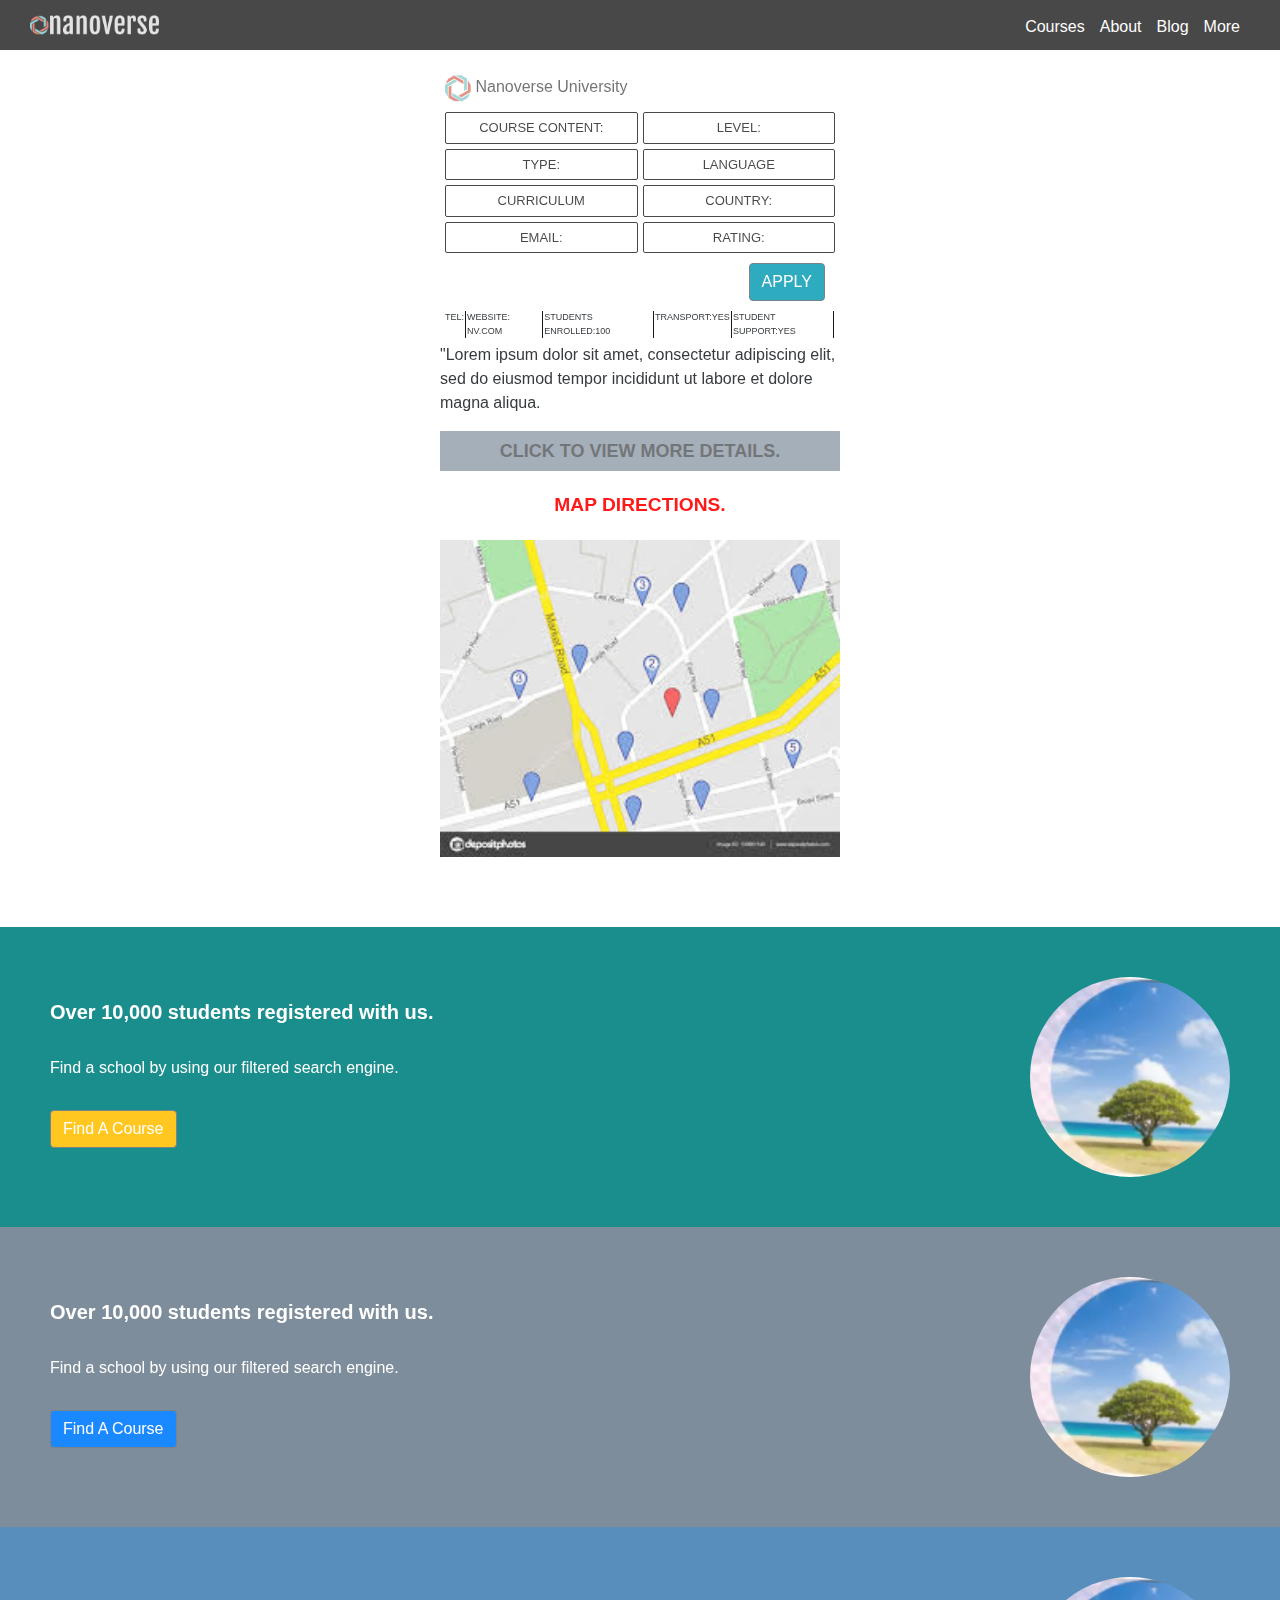
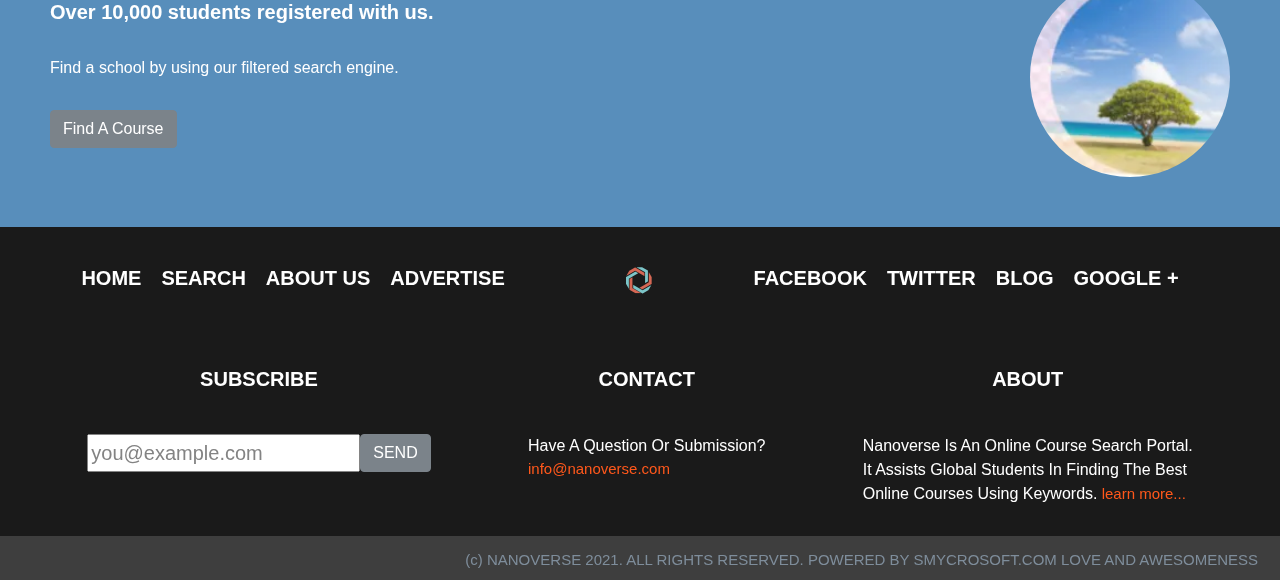
==== course.html @ cb603bc2 "COURSE PAGE: ADD Style & HTML to complete the feature" ====
<!DOCTYPE html>
<html lang="en">
  <head>
    <meta charset="utf-8" />
    <meta
      name="viewport"
      content="width=device-width, initial-scale=1, shrink-to-fit=no"
    />
    <title>Nanoverse</title>

    <link
      rel="stylesheet"
      href="https://stackpath.bootstrapcdn.com/bootstrap/4.4.1/css/bootstrap.min.css"
      integrity="sha384-Vkoo8x4CGsO3+Hhxv8T/Q5PaXtkKtu6ug5TOeNV6gBiFeWPGFN9MuhOf23Q9Ifjh"
      crossorigin="anonymous"
    />
    <link
      rel="stylesheet"
      href="https://use.fontawesome.com/releases/v5.15.1/css/all.css"
      integrity="sha384-vp86vTRFVJgpjF9jiIGPEEqYqlDwgyBgEF109VFjmqGmIY/Y4HV4d3Gp2irVfcrp"
      crossorigin="anonymous"
    />

    <link rel="stylesheet" type="text/css" href="assets/styles.css" />
    <link rel="stylesheet" type="text/css" href="assets/course.css" />

    <link rel="icon" type="image/png" sizes="32x32" href="favicon.png" />
  </head>

  <body>
    <nav>
      <div class="black-top-bar">
        <img alt="logo" class="site-logo" src="assets/image/site-logo.png" />
        <div class="nav-right">
          <div>Courses</div>
          <div>About</div>
          <div>Blog</div>
          <div>More</div>
        </div>
      </div>
    </nav>

    <main>
      <div class="spacer"></div>
      <section class="course-section">
        <h6 class="d-none">Course Card</h6>
        <div class="course-result-card">
          <div class="course-result-title">
            <img alt="logo" src="favicon.png" />
            <div>&nbsp;Nanoverse University</div>
          </div>
          <div class="course-grid">
            <div class="filters">COURSE CONTENT:</div>
            <div class="filters">LEVEL:</div>
            <div class="filters">TYPE:</div>
            <div class="filters">LANGUAGE</div>
            <div class="filters">CURRICULUM</div>
            <div class="filters">COUNTRY:</div>
            <div class="filters">EMAIL:</div>
            <div class="filters">RATING:</div>
          </div>
          <div class="apply-btn">
            <input
              class="btn btn-info btn-outline-secondary dropdown-toggle"
              type="button"
              value="APPLY"
            />
          </div>
          <div class="course-nav">
            <div class="course-nav-items">tel:</div>
            <div class="course-nav-items">website: nv.com</div>
            <div class="course-nav-items">students enrolled:100</div>
            <div class="course-nav-items">transport:yes</div>
            <div class="course-nav-items">student support:yes</div>
          </div>
        </div>
        <p>
          "Lorem ipsum dolor sit amet, consectetur adipiscing elit, sed do
          eiusmod tempor incididunt ut labore et dolore magna aliqua.
        </p>

        <div class="more-details">click to view more details.</div>
        <div class="map-title">map directions.</div>
        <img class="map-img" alt="map" src="assets/image/map-shot.jfif" alt="" />
      </section>
      <div class="spacer"></div>
    </main>

    <section class="upsell-section">
      <h6 class="d-none">upsell-section</h6>
      <!-- color strip 1 -->
      <div class="upsell-color-strips bg-color-teal">
        <div class="upsell-left-content">
          <div class="upsell-line-one">
            Over 10,000 students registered with us.
          </div>
          <div>Find a school by using our filtered search engine.</div>
          <div>
            <input
              class="btn btn-warning btn-outline-secondary dropdown-toggle"
              type="button"
              value="Find A Course"
            />
          </div>
        </div>
        <div class="upsell-image"></div>
      </div>
      <!-- color strip 2-->

      <div class="upsell-color-strips bg-color-slategray">
        <div class="upsell-left-content">
          <div class="upsell-line-one">
            Over 10,000 students registered with us.
          </div>
          <div>Find a school by using our filtered search engine.</div>
          <div>
            <input
              class="btn btn-primary btn-outline-secondary dropdown-toggle"
              type="button"
              value="Find A Course"
            />
          </div>
        </div>
        <div class="upsell-image"></div>
      </div>
      <!-- color strip 3 -->
      <div class="upsell-color-strips bg-color-steelblue">
        <div class="upsell-left-content">
          <div class="upsell-line-one">
            Over 10,000 students registered with us.
          </div>
          <div>Find a school by using our filtered search engine.</div>
          <div>
            <input
              class="btn btn-secondary btn-outline-secondary dropdown-toggle text-color-white"
              type="button"
              value="Find A Course"
            />
          </div>
        </div>
        <div class="upsell-image"></div>
      </div>
    </section>

    <section class="footer-nav">
      <h6 class="d-none">footer-nav</h6>
      <div class="footer-menu">
        <div class="footer-menu-left">
          <div>Home</div>
          <div>Search</div>
          <div>About Us</div>
          <div>Advertise</div>
        </div>
        <div class="footer-logo">
          <img src="favicon.png" alt="favicon" />
        </div>
        <div class="footer-menu-right">
          <div>Facebook</div>
          <div>Twitter</div>
          <div>Blog</div>
          <div>Google +</div>
        </div>
      </div>
    </section>

    <section class="footer-nav">
      <h6 class="d-none">footer-nav</h6>
      <div class="footer-funnel">
        <div class="footer-funnel-left">
          <div>subscribe</div>
          <!-- <div class="search-form"> -->
          <form action="#" class="home-subscribe">
            <div class="input-group input-group-preppend">
              <input type="text" placeholder="you@example.com" />
              <input
                class="btn btn-secondary btn-outline-secondary dropdown-toggle text-color-white"
                type="button"
                value="SEND"
              />
            </div>
          </form>
          <!-- </div> -->
        </div>
        <div class="footer-funnel-middle">
          <div>contact</div>
          <div>
            <div class="contact-font">Have a question or submission?</div>
            <div class="info-email">info@nanoverse.com</div>
          </div>
        </div>
        <div class="footer-funnel-right">
          <div>About</div>
          <div class="about-font">
            Nanoverse is an online course search portal. It assists global
            students in finding the best online courses using keywords.<span
              class="info-email"
            >
              Learn more...
            </span>
          </div>
        </div>
      </div>
    </section>

    <footer>
      <div class="footer-social">
        <a href="#"><i class="fab fa-facebook-square mr-2"></i></a>
        <a href="#"><i class="fab fa-twitter mr-2"></i></a>
        <a href="#"><i class="fab fa-instagram mr-2"></i></a>
        <a href="#"><i class="fab fa-tumblr mr-2"></i></a>
        <a href="#"><i class="fab fa-linkedin mr-2"></i></a>
      </div>
      <div class="footer-copyright">
        (c) NANOVERSE 2021. ALL RIGHTS RESERVED. POWERED BY SMYCROSOFT.COM LOVE
        AND AWESOMENESS
      </div>
    </footer>

    <!--   jQuery first, then Popper.js, then Bootstrap JS  -->
    <script
      src="https://code.jquery.com/jquery-3.4.1.slim.min.js"
      integrity="sha384-J6qa4849blE2+poT4WnyKhv5vZF5SrPo0iEjwBvKU7imGFAV0wwj1yYfoRSJoZ+n"
      crossorigin="anonymous"
    ></script>
    <script
      src="https://cdn.jsdelivr.net/npm/popper.js@1.16.0/dist/umd/popper.min.js"
      integrity="sha384-Q6E9RHvbIyZFJoft+2mJbHaEWldlvI9IOYy5n3zV9zzTtmI3UksdQRVvoxMfooAo"
      crossorigin="anonymous"
    ></script>
    <script
      src="https://stackpath.bootstrapcdn.com/bootstrap/4.4.1/js/bootstrap.min.js"
      integrity="sha384-wfSDF2E50Y2D1uUdj0O3uMBJnjuUD4Ih7YwaYd1iqfktj0Uod8GCExl3Og8ifwB6"
      crossorigin="anonymous"
    ></script>
  </body>
</html>
---- assets/styles.css ----
* {
  box-sizing: border-box;
}

a {
  text-decoration: none;
}

nav {
  margin-bottom: 10px;
  width: 100%;
  position: fixed;
  z-index: 99;
}

header {
  background-image: url(assets);
}

footer {
  height: auto;
  background: rgb(41, 41, 41);
  width: 100%;
  justify-content: space-between;
  display: flex;
  align-items: baseline;
}

.footer-social {
  font-size: 20px;
  margin: 7px;
  padding-left: 15px;
  text-decoration: none;
}

.footer-social > a {
  color: grey;
}

.footer-copyright {
  margin: 7px;
  color: slategrey;
  font-size: 15px;
  padding-right: 15px;
}

.footer-nav {
  height: auto;
  background: black;
  width: 100%;
}

.footer-menu,
.footer-funnel {
  justify-content: space-evenly;
  display: flex;
  align-items: baseline;
  color: white;
  padding: 10px;
}

.footer-logo {
  margin: 10px;
  padding: 20px;
}

.footer-menu-left,
.footer-menu-right {
  cursor: pointer;
  display: flex;
}

.footer-funnel-left,
.footer-funnel-middle,
.footer-funnel-right {
  display: flex;
  align-items: center;
  flex-direction: column;
}

.footer-menu-left > *,
.footer-menu-right > * {
  margin-right: 20px;
  font-weight: 700;
  font-size: 20px;
  text-transform: uppercase;
}

.footer-funnel-left > *,
.footer-funnel-middle > *,
.footer-funnel-right > * {
  margin: 20px;
  font-weight: 700;
  font-size: 20px;
  text-transform: uppercase;
  align-items: center;
}

.contact-font,
.about-font {
  font-weight: 500;
  font-size: 16px;
  text-transform: capitalize;
}

.about-font {
  flex-wrap: wrap;
  width: 330px;
}

.info-email {
  color: orangered;
  font-size: 15px;
  font-weight: 400;
  text-transform: lowercase;
  cursor: pointer;
}

.btn {
  color: #fff;
}

.grid-container {
  display: grid;
  grid-template: auto / 1fr 1fr 1fr 1fr 1fr 1fr;
  grid-gap: 25px;
  text-transform: uppercase;
}

.main-section {
  margin: 0 auto;
  justify-content: space-between;
  max-width: 900px;
}

.grid-container-3 {
  display: grid;
  grid-template: auto / 1fr;
  row-gap: 0;
  padding: 50px;
}

.upsell-color-strips {
  padding: 50px;
  display: flex;
  justify-content: space-between;
}

.upsell-image {
  float: right;
  background-image: url("image/mobile_shape_cut_out.png");
  background-size: cover;
  border-radius: 50%;
  height: 200px;
  width: 200px;
}

.upsell-left-content {
  display: flex;
  flex-direction: column;
  justify-content: space-evenly;
  color: white;
}

.upsell-left-content > * {
  padding-bottom: 10px;
}

.upsell-line-one {
  font-size: 20px;
  font-weight: 800;
}

.bg-color-teal {
  background-color: teal;
}

.bg-color-slategray {
  background-color: slategray;
}

.bg-color-steelblue {
  background-color: steelblue;
}

.grid-container-2 {
  display: grid;
  grid-template: auto / 1fr 1fr 1fr 1fr;
  row-gap: 30px;
}

.grid-container-4 {
  display: grid;
  grid-template: auto / 1fr 1fr 1fr;
  grid-gap: 10px;
  background-color: #1186c3;
  padding: 10px;
}

.spacer {
  height: 70px;
}

.black-top-bar {
  height: 50px;
  background: black;
  width: 100%;
  display: flex;
  justify-content: space-between;
  opacity: 80%;
  padding: 10px;
}

.site-logo {
  height: 20px;
  margin-left: 20px;
  margin-top: 5px;
}

.nav-right {
  display: flex;
  flex-direction: row;
  margin: 5px;
  color: white;
  padding-right: 10px;
  cursor: pointer;
}

.nav-right > div {
  padding-right: 15px;
}

.hero {
  padding: 180px 0 200px 0;
  background-image: url(image/top-banner.png);
  background-size: cover;
  color: white;
  text-align: center;
}

.search-content {
  grid-column: 2 /6;
}

.caption {
  color: white;
  font-size: 20px;
  font-weight: 700;
}

.input-search {
  width: 90%;
}

.search-form {
  margin: 0 auto;
  text-align: left;
  padding: 50px;
  background-color: white;
  opacity: 70%;
  color: black;
  font-size: 15px;
  border-radius: 15px;
}

.search-button {
  background: #1186c3;
}

.home-search {
  background-color: white;
}

.how-it-works {
  margin: 20px;
}

.white-top-bar {
  border: 2px black;
  height: 30px;
  background: silver;
  margin-bottom: 10px;
  width: 100%;
}

.body-caption {
  grid-column: 1/5;
  color: orangered;
  text-transform: uppercase;
  font-weight: 800;
  font-size: 20px;
  margin: 0 auto;
}

.layout {
  display: flex;
  grid-column: 1 /5;
  margin: 20px;
}

.layout > div {
  padding: 20px;
  margin: 20px;
}

.one-step {
  display: flex;
  flex-direction: column;
  vertical-align: middle;
  justify-content: space-evenly;
  align-items: center;
  text-transform: capitalize;
}

.one-step > * {
  margin: 20px;
}

.steps-title {
  font-weight: 900;
  font-size: 20px;
}

.steps-content {
  font-weight: 500;
  font-size: 18px;
}

.steps-svg {
  height: 50px;
  width: 50px;
}

@media (max-width: 1024px) {
  .grid-container,
  .grid-container-2,
  .grid-container-3,
  .grid-container-4 {
    display: grid;
    grid-template: 1fr / 1fr;
    padding: 10px;
    grid-gap: 5px;
  }

  .search-content {
    grid-column: 1/3;
  }

  .layout {
    display: grid;
    grid-column: 1 /5;
    margin: 20px;
  }

  .footer-menu,
  .footer-funnel {
    flex-direction: column;
    align-items: center;
  }

  .input-search {
    width: 70%;
  }
}

@media (max-width: 768px) {
  footer {
    display: flex;
    flex-direction: column;
    align-items: center;
  }

  .footer-copyright {
    font-size: smaller;
  }

  .upsell-left-content {
    display: flex;
    flex-wrap: wrap;
    justify-content: space-around;
  }

  .input-search {
    width: 50%;
  }
}

@media (max-width: 640px) {
  .upsell-image {
    width: 275px;
    height: auto;
  }

  .input-search {
    width: auto;
  }
}
---- assets/course.css ----
a {
  text-decoration: none;
}

body {
  overflow-x: hidden;
  opacity: 90%;
}

.course-section {
  margin: 0 auto;
  width: 400px;
}

.course-result-card {
  margin: 5px;
}

.course-result-title {
  opacity: 70%;
  justify-content: flex-start;
  display: flex;
}

.course-grid {
  display: grid;
  grid-template: auto / 1fr 1fr;
  grid-gap: 5px;
  margin-top: 10px;
}

.filters {
  display: flex;
  width: 100%;
  border: 1px solid black;
  padding: 5px;
  opacity: 80%;
  justify-content: center;
  align-items: center;
  vertical-align: middle;
  border-radius: 2px;
  font-size: small;
  color: black;
}

.apply-btn {
  margin: 10px;
  display: flex;
  justify-content: flex-end;
}

.course-nav {
  display: flex;
  justify-content: flex-end;
  text-transform: uppercase;
}

.course-nav-items {
  border-right: 1px solid black;
  font-size: 9px;
  margin-right: 1px;
  padding-right: 1px;
}

.more-details {
  background-color: slategrey;
  opacity: 70%;
  font-weight: 800;
  font-size: large;
  text-transform: uppercase;
  height: 40px;
  vertical-align: middle;
  display: flex;
  justify-content: space-around;
  align-items: center;
}

.map-title {
  color: red;
  font-weight: 700;
  font-size: larger;
  text-transform: uppercase;
  vertical-align: middle;
  display: flex;
  justify-content: space-around;
  align-items: center;
  margin: 20px;
}

.map-img {
  width: 100%;
  height: auto;
}
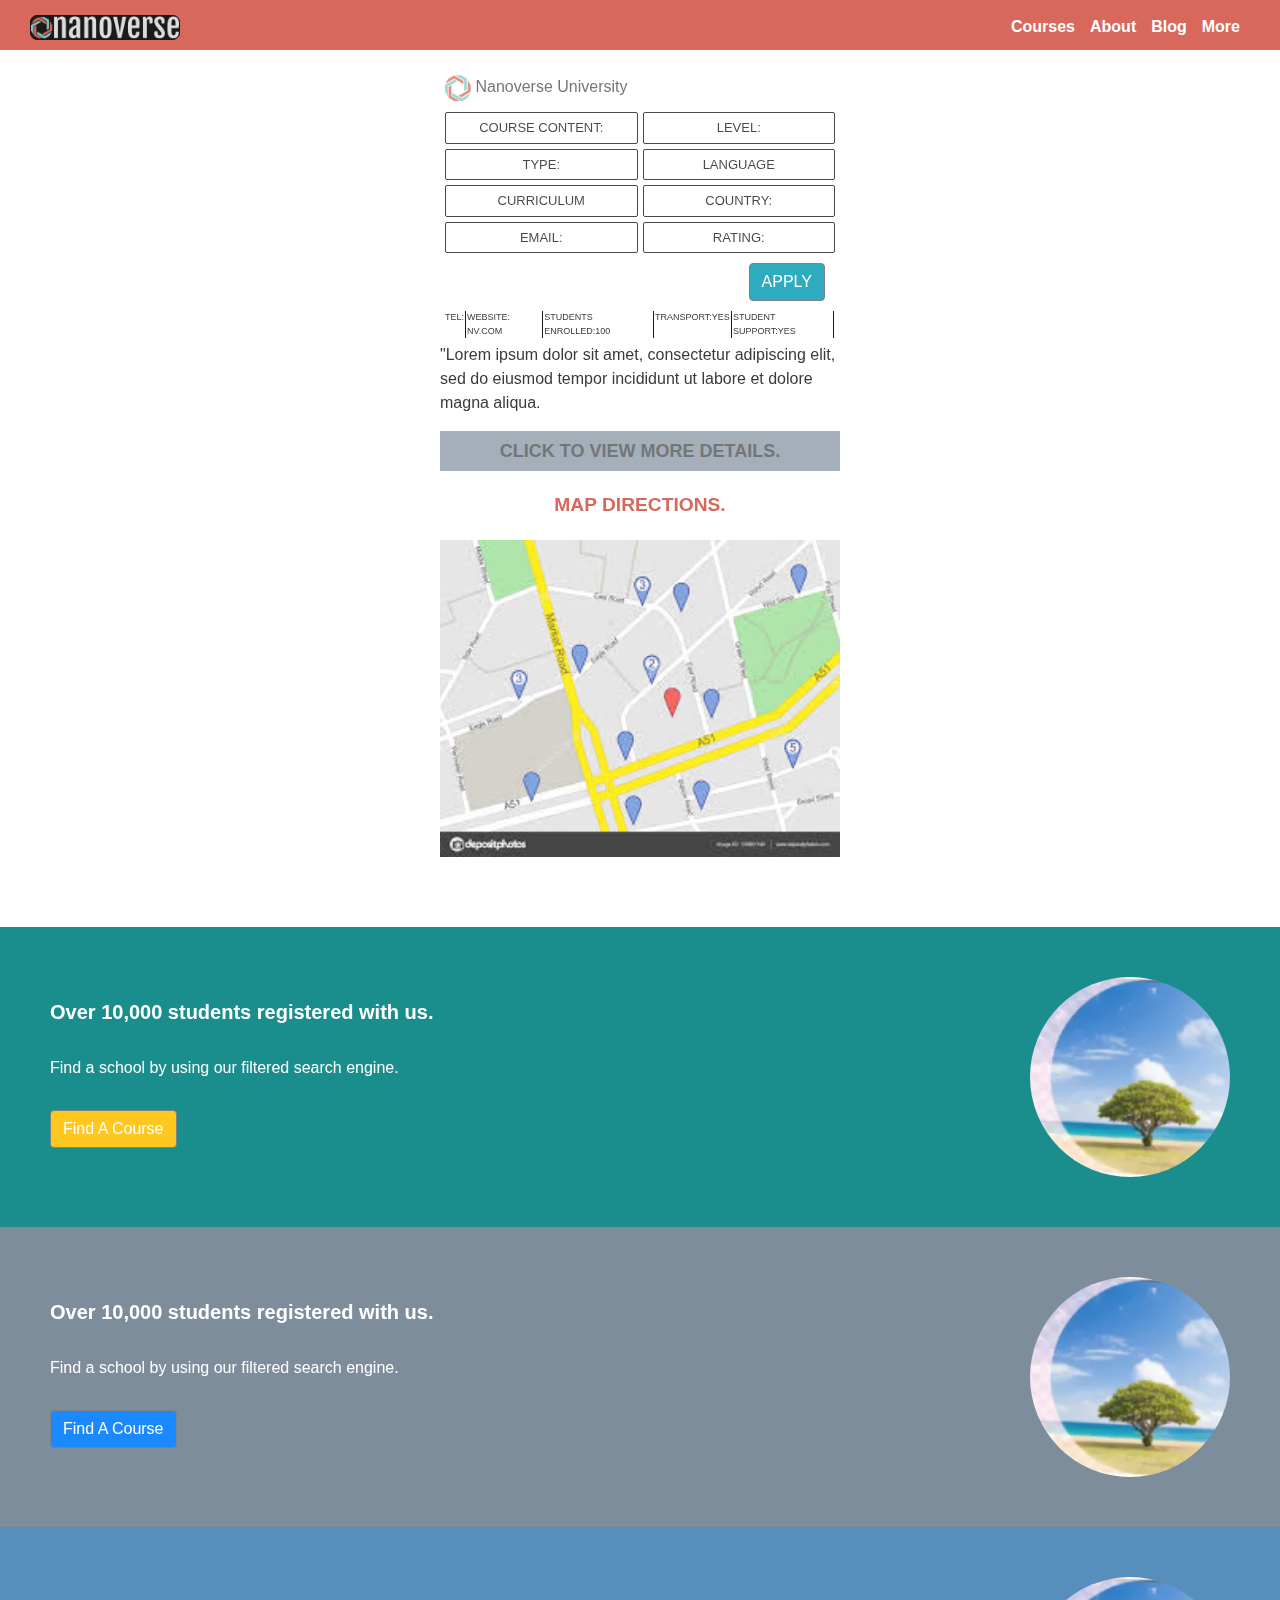
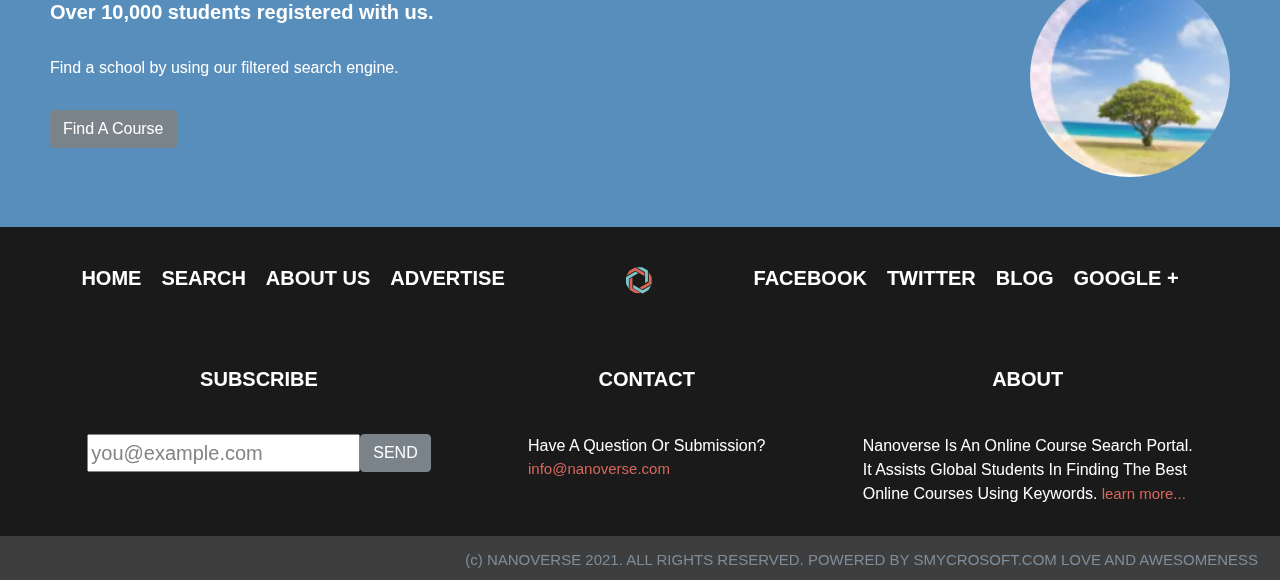
==== commit 94796d04: "Review: Feedback fixes and changes as requested complete." ====
--- a/course.html
+++ b/course.html
@@ -28,9 +28,12 @@
   </head>
 
   <body>
+    <h1 class="d-none">NANOVERSE COURSE DIRECTOY</h1>
     <nav>
       <div class="black-top-bar">
-        <img alt="logo" class="site-logo" src="assets/image/site-logo.png" />
+        <a href="./index.html">
+          <img alt="logo" class="site-logo" src="assets/image/site-logo.png" />
+        </a>
         <div class="nav-right">
           <div>Courses</div>
           <div>About</div>
@@ -43,10 +46,12 @@
     <main>
       <div class="spacer"></div>
       <section class="course-section">
-        <h6 class="d-none">Course Card</h6>
+        <h2 class="d-none">Course Card</h2>
         <div class="course-result-card">
           <div class="course-result-title">
-            <img alt="logo" src="favicon.png" />
+            <a href="./index.html">
+              <img alt="favicon" src="favicon.png" />
+            </a>
             <div>&nbsp;Nanoverse University</div>
           </div>
           <div class="course-grid">
@@ -74,27 +79,33 @@
             <div class="course-nav-items">student support:yes</div>
           </div>
         </div>
-        <p>
-          "Lorem ipsum dolor sit amet, consectetur adipiscing elit, sed do
-          eiusmod tempor incididunt ut labore et dolore magna aliqua.
-        </p>
-
+        <article>
+          <p>
+            "Lorem ipsum dolor sit amet, consectetur adipiscing elit, sed do
+            eiusmod tempor incididunt ut labore et dolore magna aliqua.
+          </p>
+        </article>
         <div class="more-details">click to view more details.</div>
         <div class="map-title">map directions.</div>
-        <img class="map-img" alt="map" src="assets/image/map-shot.jfif" alt="" />
+        <img class="map-img" alt="map" src="assets/image/map-shot.jfif" />
       </section>
       <div class="spacer"></div>
     </main>
 
     <section class="upsell-section">
-      <h6 class="d-none">upsell-section</h6>
+      <h2 class="d-none">upsell-section</h2>
       <!-- color strip 1 -->
       <div class="upsell-color-strips bg-color-teal">
         <div class="upsell-left-content">
           <div class="upsell-line-one">
             Over 10,000 students registered with us.
           </div>
-          <div>Find a school by using our filtered search engine.</div>
+          <article>
+            <h3 class="d-none">
+              Find a school by using our filtered search engine.
+            </h3>
+            <div>Find a school by using our filtered search engine.</div>
+          </article>
           <div>
             <input
               class="btn btn-warning btn-outline-secondary dropdown-toggle"
@@ -143,7 +154,7 @@
     </section>
 
     <section class="footer-nav">
-      <h6 class="d-none">footer-nav</h6>
+      <h2 class="d-none">footer-nav</h2>
       <div class="footer-menu">
         <div class="footer-menu-left">
           <div>Home</div>
@@ -164,7 +175,7 @@
     </section>
 
     <section class="footer-nav">
-      <h6 class="d-none">footer-nav</h6>
+      <h2 class="d-none">footer-nav</h2>
       <div class="footer-funnel">
         <div class="footer-funnel-left">
           <div>subscribe</div>
--- a/assets/styles.css
+++ b/assets/styles.css
@@ -13,9 +13,9 @@
   z-index: 99;
 }
 
-header {
+/* header {
   background-image: url(assets);
-}
+} */
 
 footer {
   height: auto;
@@ -109,7 +109,7 @@
 }
 
 .info-email {
-  color: orangered;
+  color: rgb(212, 86, 74);
   font-size: 15px;
   font-weight: 400;
   text-transform: lowercase;
@@ -203,18 +203,21 @@
 
 .black-top-bar {
   height: 50px;
-  background: black;
+  background: rgb(212, 86, 74);
   width: 100%;
   display: flex;
   justify-content: space-between;
-  opacity: 80%;
+  /* opacity: 80%; */
   padding: 10px;
 }
 
 .site-logo {
-  height: 20px;
+  height: 25px;
   margin-left: 20px;
   margin-top: 5px;
+  background-color: black;
+  border-radius: 7px;
+  border: 1px solid black;
 }
 
 .nav-right {
@@ -224,6 +227,7 @@
   color: white;
   padding-right: 10px;
   cursor: pointer;
+  font-weight: 600;
 }
 
 .nav-right > div {
@@ -249,7 +253,7 @@
 }
 
 .input-search {
-  width: 90%;
+  width: 85%;
 }
 
 .search-form {
@@ -285,7 +289,7 @@
 
 .body-caption {
   grid-column: 1/5;
-  color: orangered;
+  color: rgb(212, 86, 74);
   text-transform: uppercase;
   font-weight: 800;
   font-size: 20px;
--- a/assets/course.css
+++ b/assets/course.css
@@ -76,7 +76,7 @@
 }
 
 .map-title {
-  color: red;
+  color: rgb(212, 86, 74);
   font-weight: 700;
   font-size: larger;
   text-transform: uppercase;
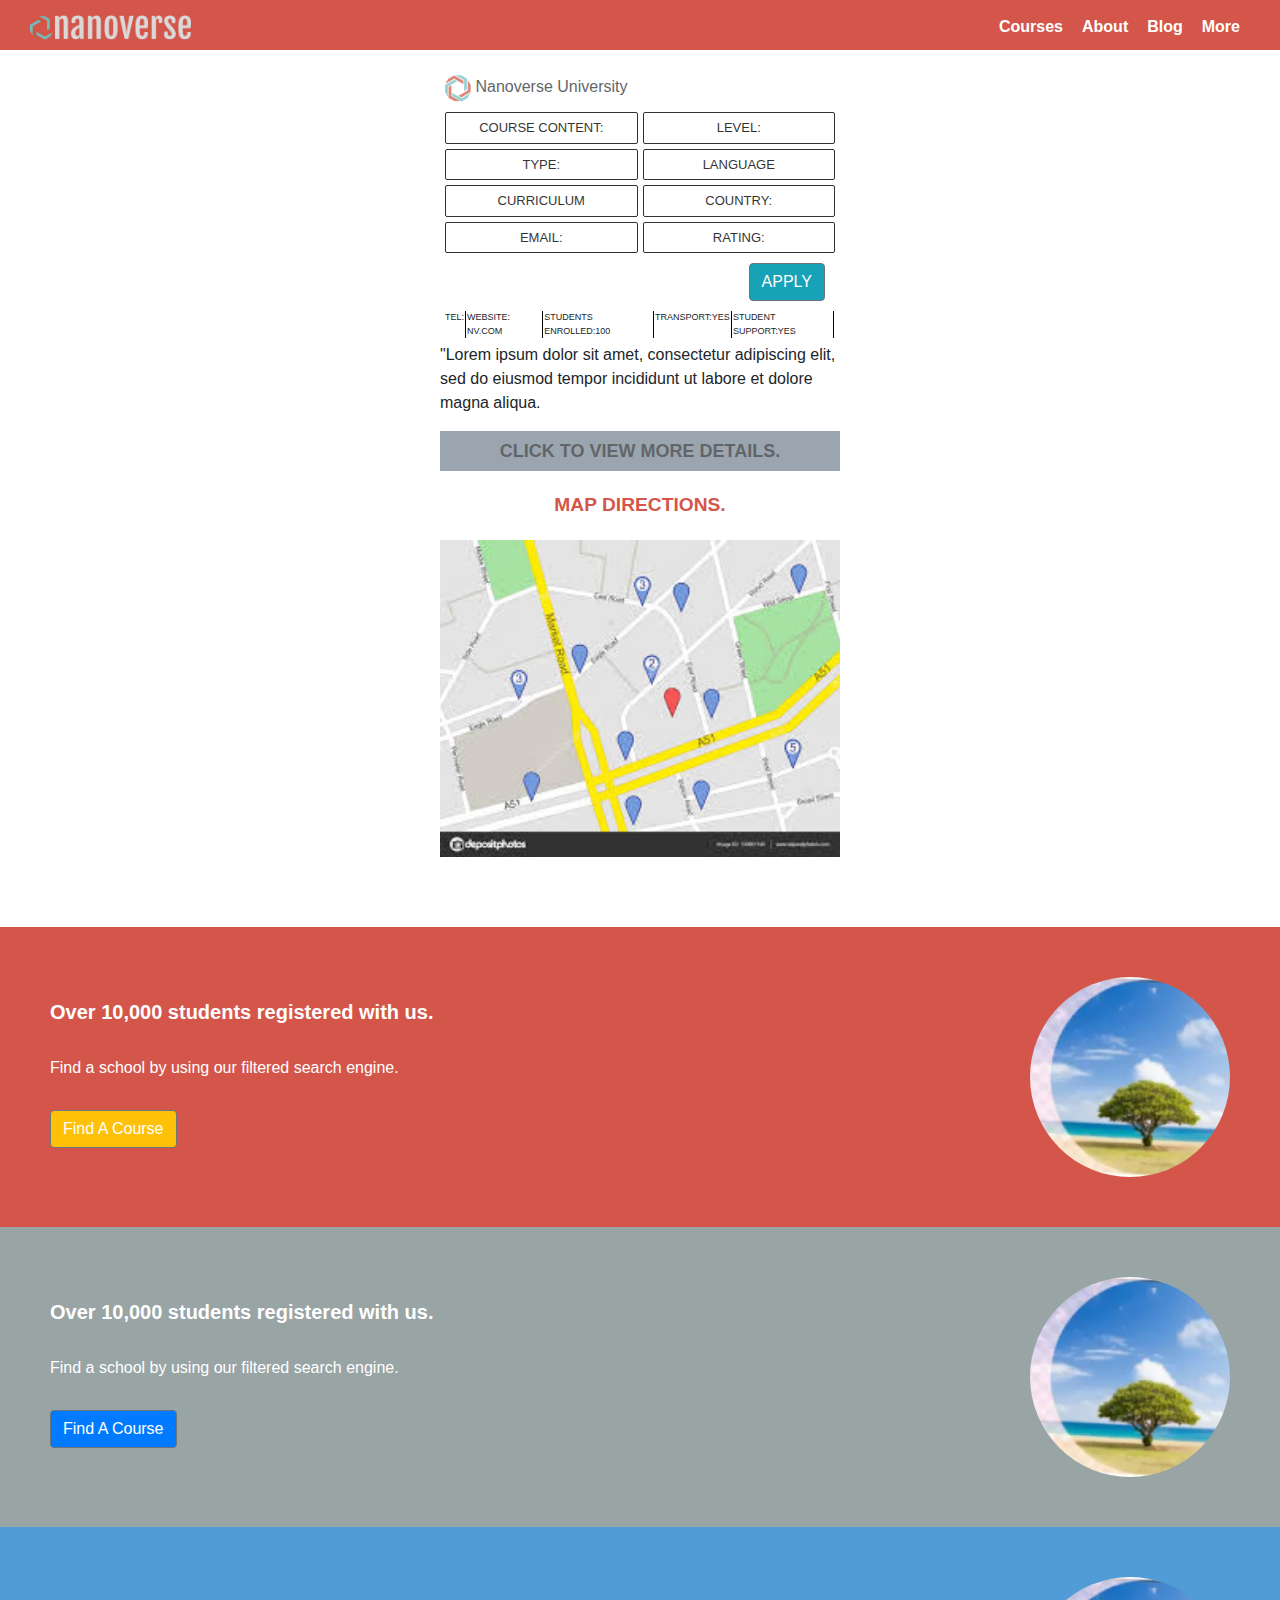
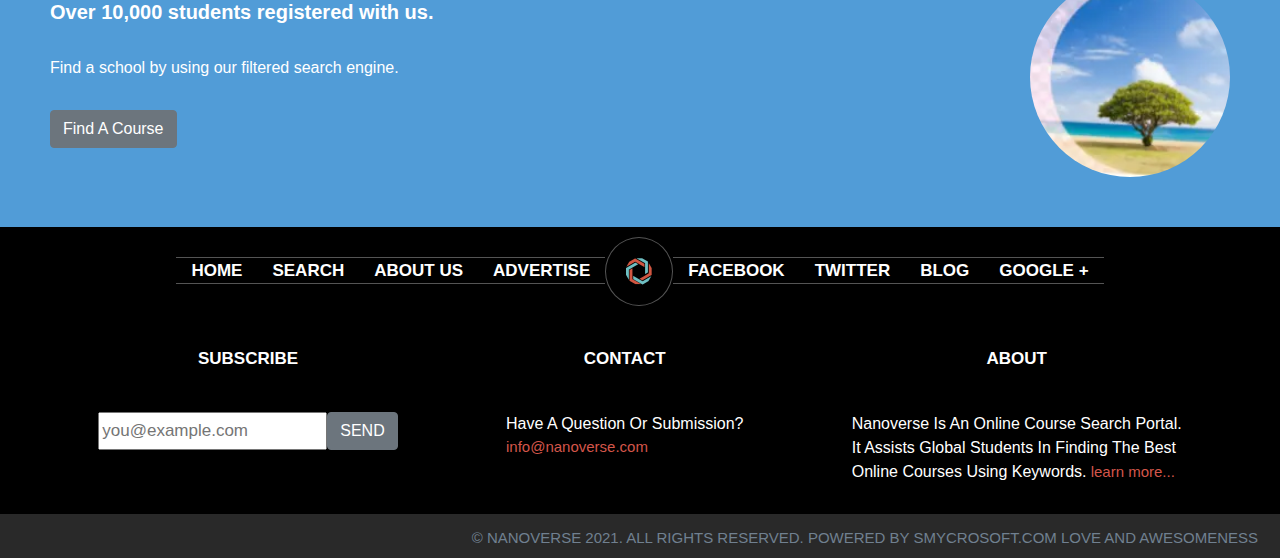
==== commit be424894: "Review: Changes as per re-review for nav and layout" ====
--- a/course.html
+++ b/course.html
@@ -35,10 +35,22 @@
           <img alt="logo" class="site-logo" src="assets/image/site-logo.png" />
         </a>
         <div class="nav-right">
-          <div>Courses</div>
-          <div>About</div>
-          <div>Blog</div>
-          <div>More</div>
+          <div>
+            <i class="fa fa-search pr-1"> </i>
+            <span class="menu-text">Courses</span>
+          </div>
+          <div>
+            <i class="fa fa-user pr-1"></i>
+            <span class="menu-text">About</span>
+          </div>
+          <div>
+            <i class="fa fa-rss pr-1"></i>
+            <span class="menu-text">Blog</span>
+          </div>
+          <div>
+            <i class="fa fa-bars pr-1"></i>
+            <span class="menu-text">More</span>
+          </div>
         </div>
       </div>
     </nav>
@@ -80,6 +92,7 @@
           </div>
         </div>
         <article>
+          <h3 class="d-none">Details</h3>
           <p>
             "Lorem ipsum dolor sit amet, consectetur adipiscing elit, sed do
             eiusmod tempor incididunt ut labore et dolore magna aliqua.
@@ -172,6 +185,7 @@
           <div>Google +</div>
         </div>
       </div>
+      <div class="footer-border-1024"></div>
     </section>
 
     <section class="footer-nav">
@@ -215,14 +229,14 @@
 
     <footer>
       <div class="footer-social">
-        <a href="#"><i class="fab fa-facebook-square mr-2"></i></a>
+        <a href="#"><i class="fab fa-facebook mr-2"></i></a>
         <a href="#"><i class="fab fa-twitter mr-2"></i></a>
         <a href="#"><i class="fab fa-instagram mr-2"></i></a>
         <a href="#"><i class="fab fa-tumblr mr-2"></i></a>
         <a href="#"><i class="fab fa-linkedin mr-2"></i></a>
       </div>
       <div class="footer-copyright">
-        (c) NANOVERSE 2021. ALL RIGHTS RESERVED. POWERED BY SMYCROSOFT.COM LOVE
+        © NANOVERSE 2021. ALL RIGHTS RESERVED. POWERED BY SMYCROSOFT.COM LOVE
         AND AWESOMENESS
       </div>
     </footer>
--- a/assets/styles.css
+++ b/assets/styles.css
@@ -1,5 +1,9 @@
 * {
   box-sizing: border-box;
+}
+
+body {
+  overflow-x: hidden;
 }
 
 a {
@@ -13,10 +17,6 @@
   z-index: 99;
 }
 
-/* header {
-  background-image: url(assets);
-} */
-
 footer {
   height: auto;
   background: rgb(41, 41, 41);
@@ -59,15 +59,22 @@
   padding: 10px;
 }
 
+.footer-menu {
+  justify-content: center;
+}
+
 .footer-logo {
-  margin: 10px;
   padding: 20px;
+  border: 1px solid rgba(175, 175, 175, 0.479);
+  border-radius: 50%;
 }
 
 .footer-menu-left,
 .footer-menu-right {
   cursor: pointer;
   display: flex;
+  border-top: 1px solid rgba(175, 175, 175, 0.479);
+  border-bottom: 1px solid rgba(175, 175, 175, 0.479);
 }
 
 .footer-funnel-left,
@@ -80,9 +87,10 @@
 
 .footer-menu-left > *,
 .footer-menu-right > * {
-  margin-right: 20px;
+  margin-right: 15px;
+  margin-left: 15px;
   font-weight: 700;
-  font-size: 20px;
+  font-size: 17px;
   text-transform: uppercase;
 }
 
@@ -91,7 +99,7 @@
 .footer-funnel-right > * {
   margin: 20px;
   font-weight: 700;
-  font-size: 20px;
+  font-size: 17px;
   text-transform: uppercase;
   align-items: center;
 }
@@ -172,15 +180,15 @@
 }
 
 .bg-color-teal {
-  background-color: teal;
+  background-color: rgb(212, 86, 74);
 }
 
 .bg-color-slategray {
-  background-color: slategray;
+  background-color: #99a4a5;
 }
 
 .bg-color-steelblue {
-  background-color: steelblue;
+  background-color: #519cd7;
 }
 
 .grid-container-2 {
@@ -207,7 +215,6 @@
   width: 100%;
   display: flex;
   justify-content: space-between;
-  /* opacity: 80%; */
   padding: 10px;
 }
 
@@ -215,9 +222,6 @@
   height: 25px;
   margin-left: 20px;
   margin-top: 5px;
-  background-color: black;
-  border-radius: 7px;
-  border: 1px solid black;
 }
 
 .nav-right {
@@ -356,14 +360,27 @@
     margin: 20px;
   }
 
-  .footer-menu,
-  .footer-funnel {
+  .footer-funnel,
+  .footer-menu-left,
+  .footer-menu-right {
     flex-direction: column;
     align-items: center;
+    width: 90%;
+    border-bottom: none;
+  }
+
+  .footer-border-1024 {
+    border-bottom: 1px solid rgba(175, 175, 175, 0.479);
+    margin-right: 15px;
+    margin-left: 15px;
   }
 
   .input-search {
     width: 70%;
+  }
+
+  .menu-text {
+    display: none;
   }
 }
 
@@ -390,6 +407,13 @@
 }
 
 @media (max-width: 640px) {
+  .black-top-bar {
+    flex-direction: column;
+    margin: 0 auto;
+    align-items: center;
+    height: 100px;
+  }
+
   .upsell-image {
     width: 275px;
     height: auto;
--- a/assets/course.css
+++ b/assets/course.css
@@ -4,7 +4,6 @@
 
 body {
   overflow-x: hidden;
-  opacity: 90%;
 }
 
 .course-section {
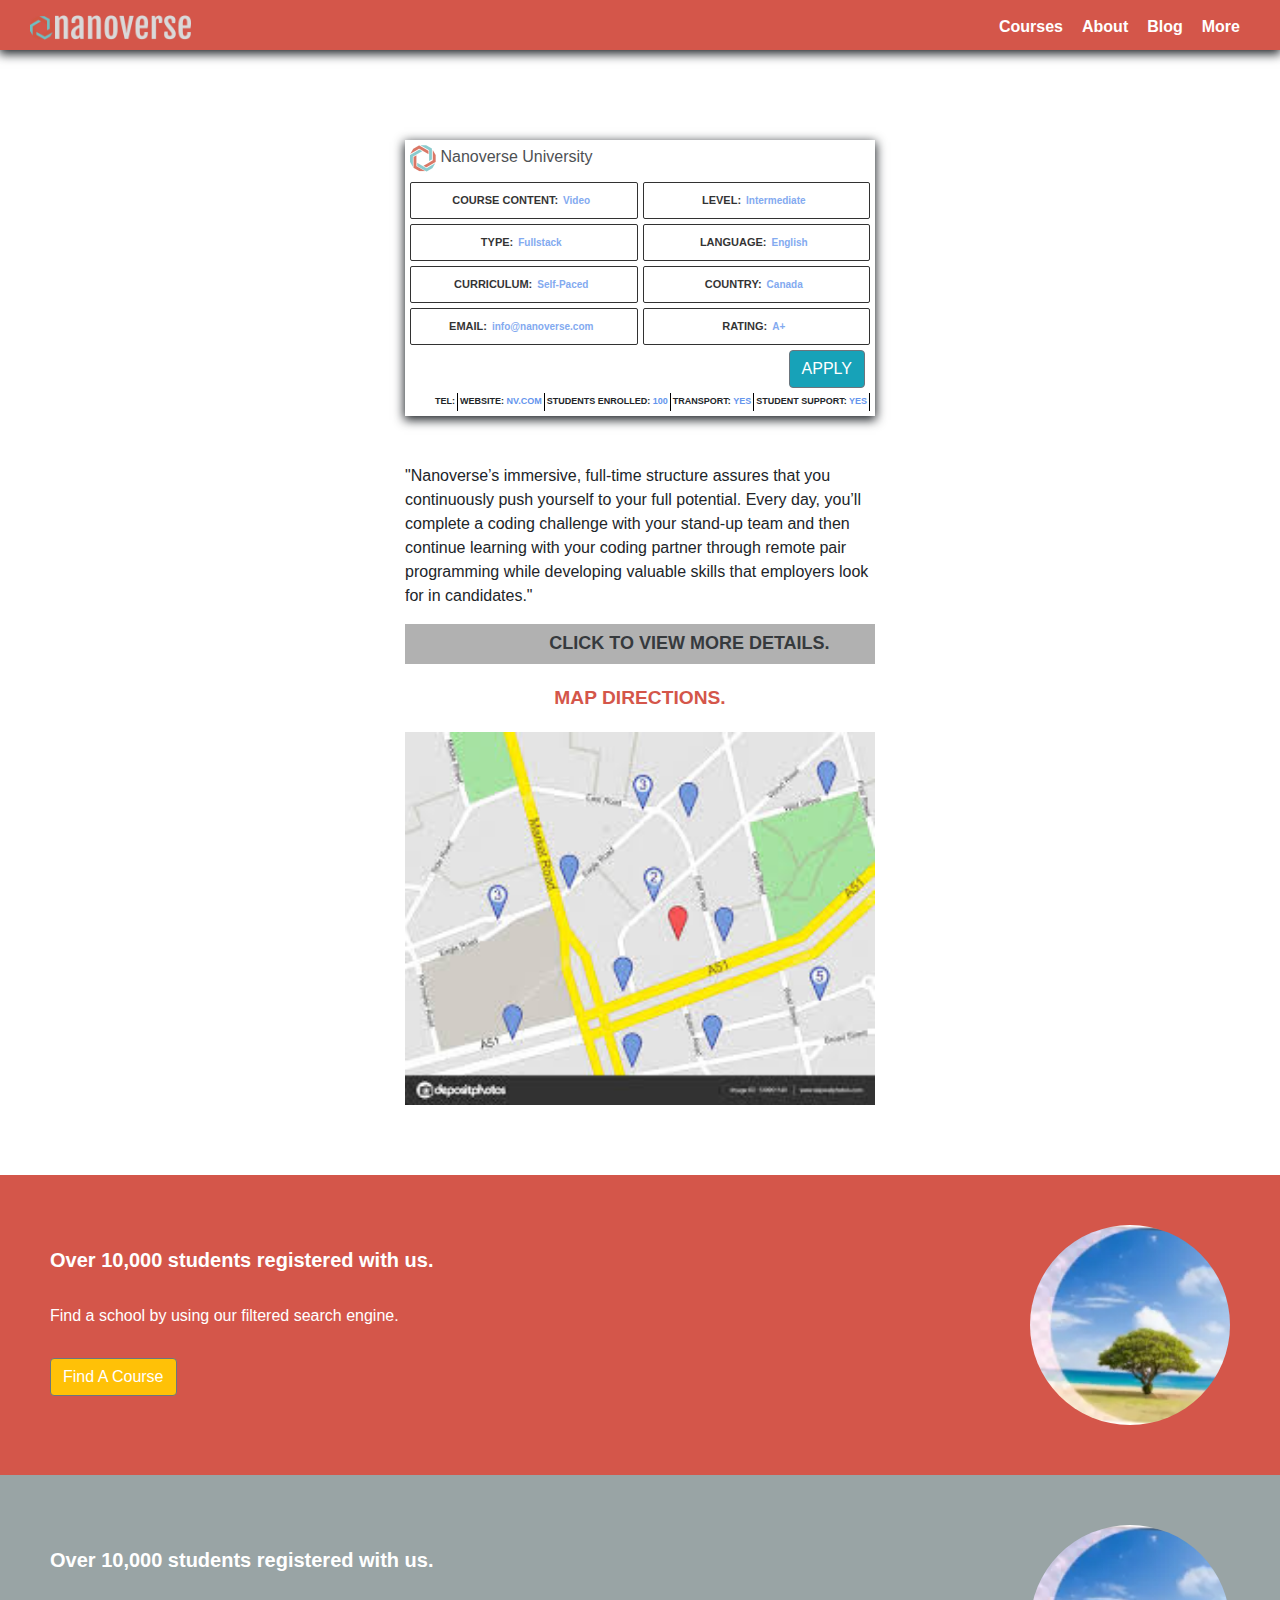
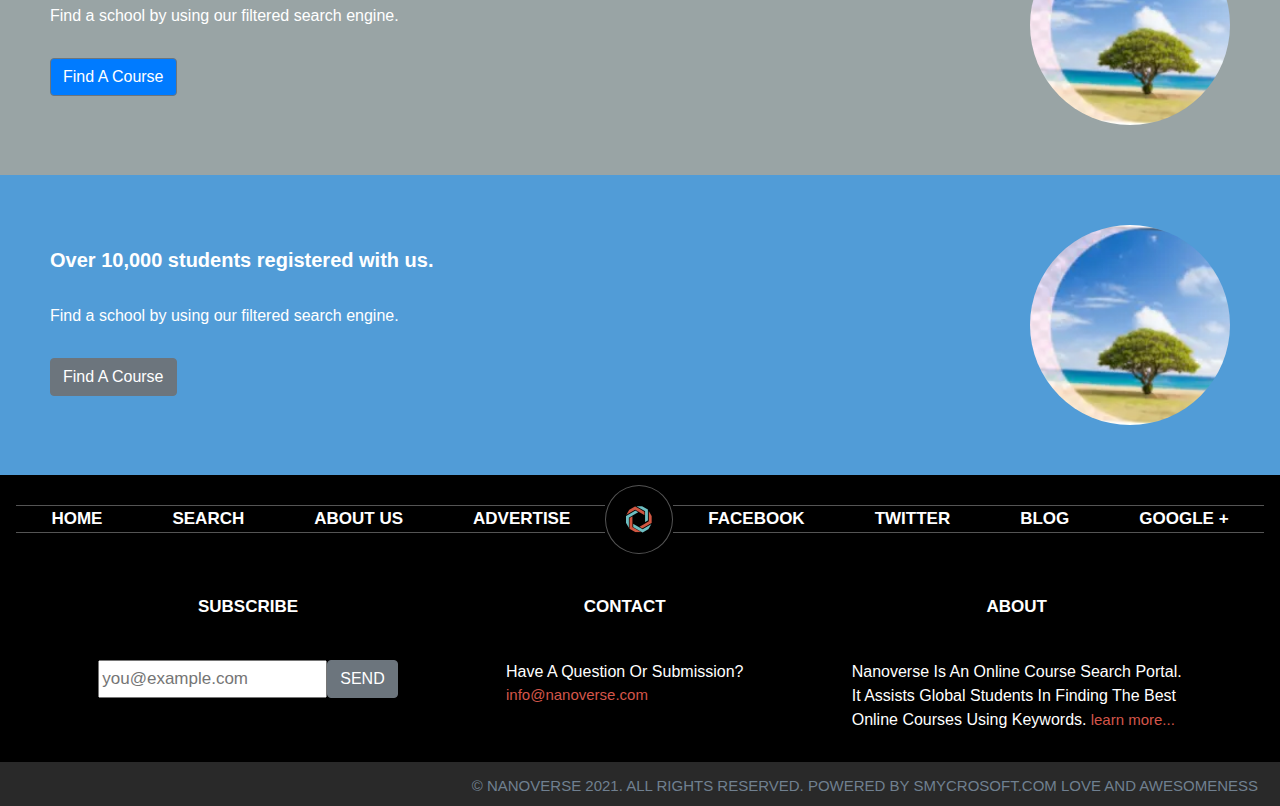
==== commit 6e31bee7: "REVIEW: Add style and html to match course detail page as per design guide" ====
--- a/course.html
+++ b/course.html
@@ -57,6 +57,7 @@
 
     <main>
       <div class="spacer"></div>
+      <div class="spacer"></div>
       <section class="course-section">
         <h2 class="d-none">Course Card</h2>
         <div class="course-result-card">
@@ -67,38 +68,74 @@
             <div>&nbsp;Nanoverse University</div>
           </div>
           <div class="course-grid">
-            <div class="filters">COURSE CONTENT:</div>
-            <div class="filters">LEVEL:</div>
-            <div class="filters">TYPE:</div>
-            <div class="filters">LANGUAGE</div>
-            <div class="filters">CURRICULUM</div>
-            <div class="filters">COUNTRY:</div>
-            <div class="filters">EMAIL:</div>
-            <div class="filters">RATING:</div>
+            <div class="filters">
+              COURSE CONTENT: <span class="filter-text">Video</span>
+            </div>
+            <div class="filters">
+              LEVEL: <span class="filter-text">Intermediate</span>
+            </div>
+            <div class="filters">
+              TYPE: <span class="filter-text">Fullstack</span>
+            </div>
+            <div class="filters">
+              LANGUAGE: <span class="filter-text">English</span>
+            </div>
+            <div class="filters">
+              CURRICULUM: <span class="filter-text">Self-Paced</span>
+            </div>
+            <div class="filters">
+              COUNTRY: <span class="filter-text">Canada</span>
+            </div>
+            <div class="filters">
+              EMAIL: <span class="filter-text">info@nanoverse.com</span>
+            </div>
+            <div class="filters">
+              RATING:<span class="filter-text">A+</span>
+            </div>
           </div>
           <div class="apply-btn">
-            <input
-              class="btn btn-info btn-outline-secondary dropdown-toggle"
-              type="button"
-              value="APPLY"
-            />
+            <button class="btn btn-info btn-outline-secondary" type="button">
+              <i class="fa fa-envelope"></i>
+              APPLY
+            </button>
           </div>
           <div class="course-nav">
-            <div class="course-nav-items">tel:</div>
-            <div class="course-nav-items">website: nv.com</div>
-            <div class="course-nav-items">students enrolled:100</div>
-            <div class="course-nav-items">transport:yes</div>
-            <div class="course-nav-items">student support:yes</div>
+            <div class="course-nav-items"><i class="fa fa-phone"></i> tel:</div>
+            <div class="course-nav-items">
+              <i class="fa fa-list-alt"></i>website:
+              <span class="course-nav-items-text">nv.com</span>
+            </div>
+            <div class="course-nav-items">
+              <i class="fa fa-users"></i> students enrolled:
+              <span class="course-nav-items-text">100</span>
+            </div>
+            <div class="course-nav-items">
+              <i class="fa fa-bus"></i>transport:
+              <span class="course-nav-items-text">yes</span>
+            </div>
+            <div class="course-nav-items">
+              <i class="fa fa-eur"></i>student support:
+              <span class="course-nav-items-text">yes</span>
+            </div>
           </div>
         </div>
         <article>
+          <div class="mt-5"></div>
           <h3 class="d-none">Details</h3>
           <p>
-            "Lorem ipsum dolor sit amet, consectetur adipiscing elit, sed do
-            eiusmod tempor incididunt ut labore et dolore magna aliqua.
+            "Nanoverse’s immersive, full-time structure assures that you
+            continuously push yourself to your full potential. Every day, you’ll
+            complete a coding challenge with your stand-up team and then
+            continue learning with your coding partner through remote pair
+            programming while developing valuable skills that employers look for
+            in candidates."
           </p>
         </article>
-        <div class="more-details">click to view more details.</div>
+        <div class="more-details">
+          <i class="fa fa-arrow-right pr-1"></i>
+          <i class="fa fa-bars pr-1"></i>
+          click to view more details.
+        </div>
         <div class="map-title">map directions.</div>
         <img class="map-img" alt="map" src="assets/image/map-shot.jfif" />
       </section>
--- a/assets/styles.css
+++ b/assets/styles.css
@@ -15,6 +15,7 @@
   width: 100%;
   position: fixed;
   z-index: 99;
+  box-shadow: 0 3px 10px 1px;
 }
 
 footer {
@@ -87,8 +88,8 @@
 
 .footer-menu-left > *,
 .footer-menu-right > * {
-  margin-right: 15px;
-  margin-left: 15px;
+  margin-right: 35px;
+  margin-left: 35px;
   font-weight: 700;
   font-size: 17px;
   text-transform: uppercase;
--- a/assets/course.css
+++ b/assets/course.css
@@ -8,15 +8,16 @@
 
 .course-section {
   margin: 0 auto;
-  width: 400px;
+  width: 470px;
 }
 
 .course-result-card {
-  margin: 5px;
+  padding: 5px;
+  box-shadow: 0 3px 10px 1px;
 }
 
 .course-result-title {
-  opacity: 70%;
+  opacity: 80%;
   justify-content: flex-start;
   display: flex;
 }
@@ -38,12 +39,19 @@
   align-items: center;
   vertical-align: middle;
   border-radius: 2px;
-  font-size: small;
+  font-size: 11px;
   color: black;
+  font-weight: 700;
+}
+
+.filter-text {
+  font-size: 10px;
+  padding: 5px;
+  color: cornflowerblue;
 }
 
 .apply-btn {
-  margin: 10px;
+  margin: 5px;
   display: flex;
   justify-content: flex-end;
 }
@@ -57,21 +65,26 @@
 .course-nav-items {
   border-right: 1px solid black;
   font-size: 9px;
-  margin-right: 1px;
-  padding-right: 1px;
+  padding: 2px;
+  font-weight: 700;
+}
+
+.course-nav-items-text {
+  color: cornflowerblue;
 }
 
 .more-details {
-  background-color: slategrey;
-  opacity: 70%;
+  background-color: darkgrey;
+  opacity: 90%;
   font-weight: 800;
   font-size: large;
   text-transform: uppercase;
   height: 40px;
   vertical-align: middle;
   display: flex;
-  justify-content: space-around;
+  justify-content: space-evenly;
   align-items: center;
+  cursor: pointer;
 }
 
 .map-title {
